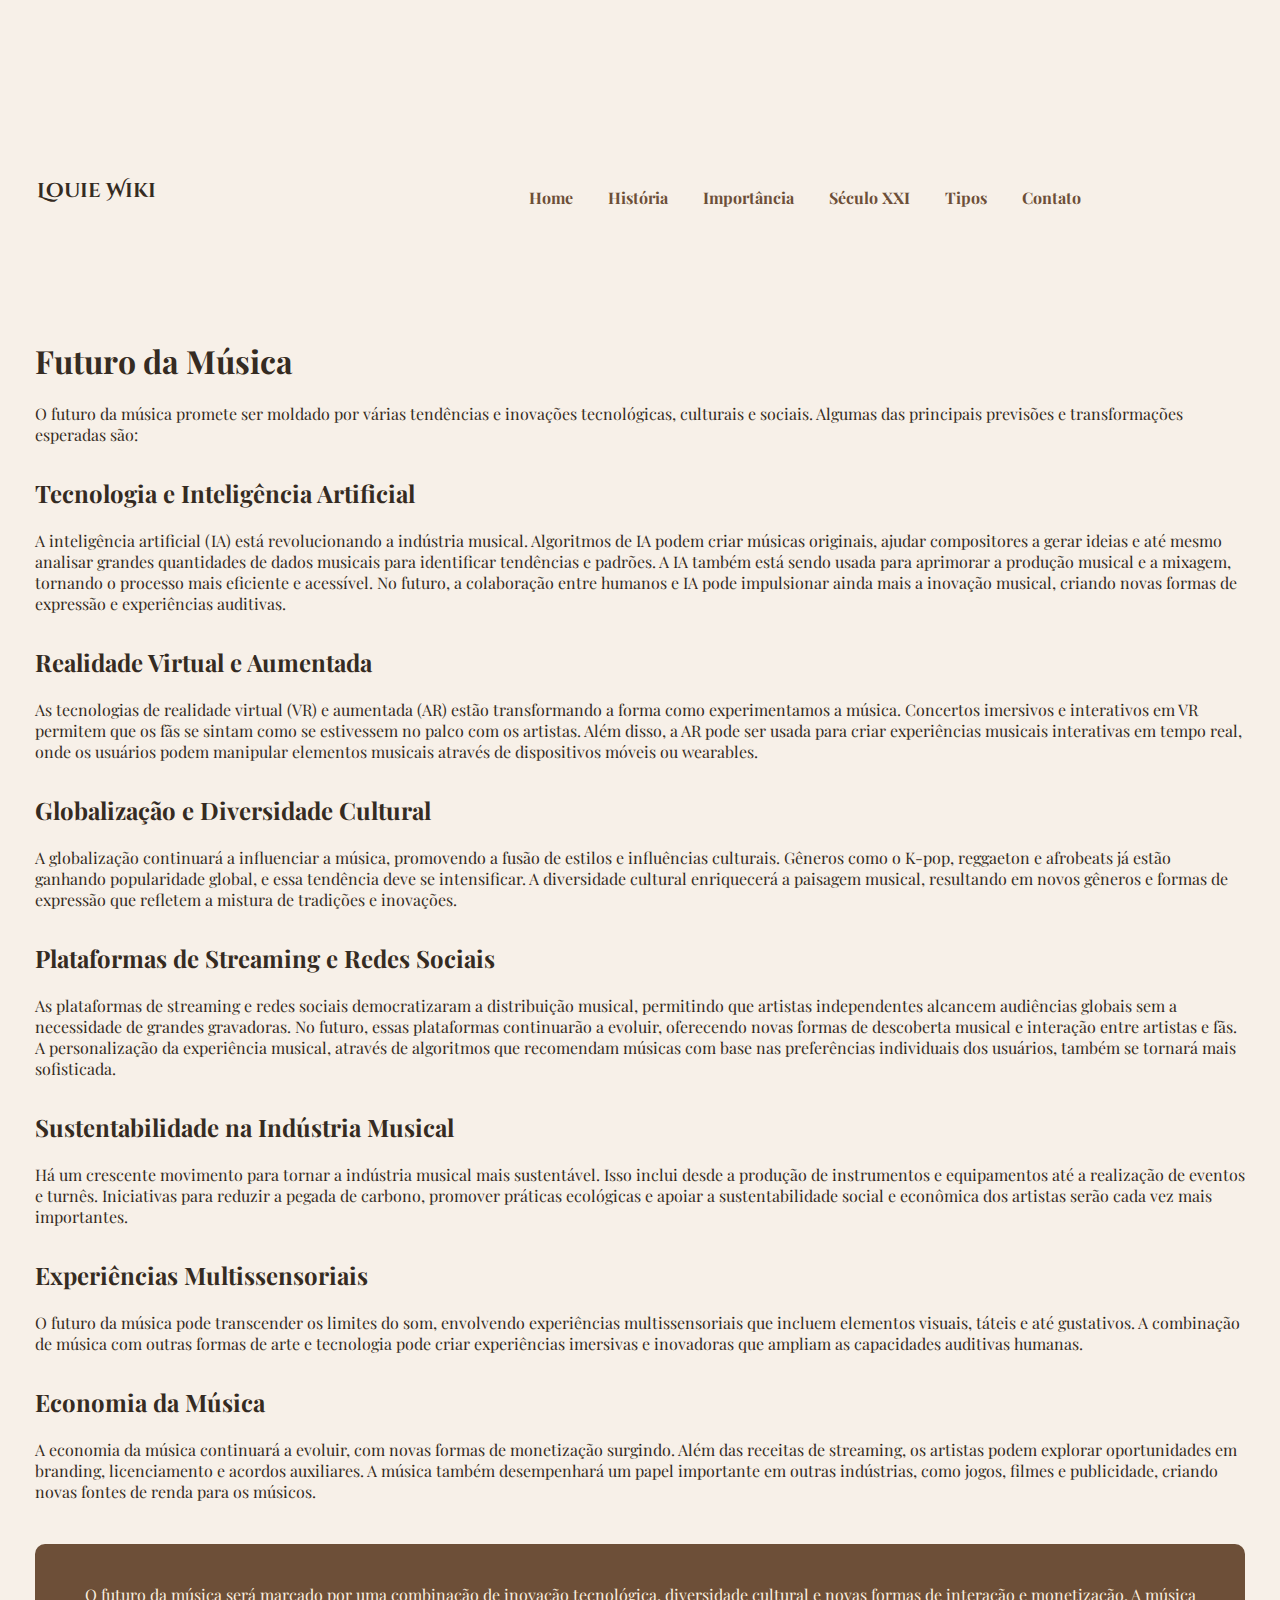
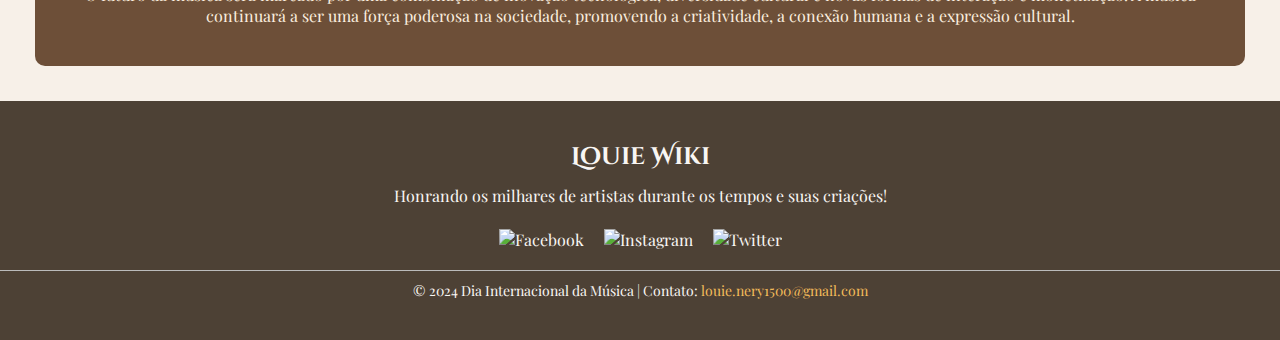
==== futuro.html @ 22aa8b5a "Add files via upload" ====
<!DOCTYPE html>
<html lang="pt-BR">
<head>
    <meta charset="UTF-8">
    <meta name="viewport" content="width=device-width, initial-scale=1.0">
    <title>Futuro da Música - Louie Wiki</title>
    <link rel="stylesheet" type="text/css" href="style.css">
</head>
<body>
    <div class="topo">
    </div>

    <section class="assunto">
        <header class="cabecalho">
            <table>
            <tr>
                <td width="47%">
            <h3 class="cabecalho-menu-logo" style="font-family: Cinzel Decorative , system-ui; font-size: 20px;">Louie Wiki</h3>
                </td>
                <td>
            <nav class="cabecalho-menu">
                <ul>
                <li><a href="site.html" class="paginas-menu-item">Home</a></li>
                <li><a href="historia.html" class="paginas-menu-item">História</a></li>
                <li><a href="importancia.html" class="paginas-menu-item">Importância</a></li>
                <li><a href="seculoxxi.html" class="paginas-menu-item">Século XXI</a></li>
                <li><a href="tipos.html" class="paginas-menu-item">Tipos</a></li>
                <li><a href= https://www.instagram.com/louvpiie_/ class="cabecalho-menu-item 2">Contato</a></li>
                </ul>
            </nav>
                </td>
            </tr>
            </table>
    </header>
    <main>
        <h1><br><br><br>Futuro da Música</h1>

        <p><br>O futuro da música promete ser moldado por várias tendências e inovações tecnológicas, culturais e sociais. Algumas das principais previsões e transformações esperadas são:</p>

        <h2><br>Tecnologia e Inteligência Artificial</h2>

        <p><br>A inteligência artificial (IA) está revolucionando a indústria musical. Algoritmos de IA podem criar músicas originais, ajudar compositores a gerar ideias e até mesmo analisar grandes quantidades de dados musicais para identificar tendências e padrões. A IA também está sendo usada para aprimorar a produção musical e a mixagem, tornando o processo mais eficiente e acessível. No futuro, a colaboração entre humanos e IA pode impulsionar ainda mais a inovação musical, criando novas formas de expressão e experiências auditivas.</p>

        <h2><br>Realidade Virtual e Aumentada</h2>

        <p><br>As tecnologias de realidade virtual (VR) e aumentada (AR) estão transformando a forma como experimentamos a música. Concertos imersivos e interativos em VR permitem que os fãs se sintam como se estivessem no palco com os artistas. Além disso, a AR pode ser usada para criar experiências musicais interativas em tempo real, onde os usuários podem manipular elementos musicais através de dispositivos móveis ou wearables.</p>

        <h2><br>Globalização e Diversidade Cultural</h2>

        <p><br>A globalização continuará a influenciar a música, promovendo a fusão de estilos e influências culturais. Gêneros como o K-pop, reggaeton e afrobeats já estão ganhando popularidade global, e essa tendência deve se intensificar. A diversidade cultural enriquecerá a paisagem musical, resultando em novos gêneros e formas de expressão que refletem a mistura de tradições e inovações.</p>

        <h2><br>Plataformas de Streaming e Redes Sociais</h2>

        <p><br>As plataformas de streaming e redes sociais democratizaram a distribuição musical, permitindo que artistas independentes alcancem audiências globais sem a necessidade de grandes gravadoras. No futuro, essas plataformas continuarão a evoluir, oferecendo novas formas de descoberta musical e interação entre artistas e fãs. A personalização da experiência musical, através de algoritmos que recomendam músicas com base nas preferências individuais dos usuários, também se tornará mais sofisticada.</p>

        <h2><br>Sustentabilidade na Indústria Musical</h2>

        <p><br>Há um crescente movimento para tornar a indústria musical mais sustentável. Isso inclui desde a produção de instrumentos e equipamentos até a realização de eventos e turnês. Iniciativas para reduzir a pegada de carbono, promover práticas ecológicas e apoiar a sustentabilidade social e econômica dos artistas serão cada vez mais importantes.</p>

        <h2><br>Experiências Multissensoriais</h2>

        <p><br>O futuro da música pode transcender os limites do som, envolvendo experiências multissensoriais que incluem elementos visuais, táteis e até gustativos. A combinação de música com outras formas de arte e tecnologia pode criar experiências imersivas e inovadoras que ampliam as capacidades auditivas humanas.</p>

        <h2><br>Economia da Música</h2>

        <p><br>A economia da música continuará a evoluir, com novas formas de monetização surgindo. Além das receitas de streaming, os artistas podem explorar oportunidades em branding, licenciamento e acordos auxiliares. A música também desempenhará um papel importante em outras indústrias, como jogos, filmes e publicidade, criando novas fontes de renda para os músicos.<br><br><br></p>

        <p class="highlight">O futuro da música será marcado por uma combinação de inovação tecnológica, diversidade cultural e novas formas de interação e monetização. A música continuará a ser uma força poderosa na sociedade, promovendo a criatividade, a conexão humana e a expressão cultural.</p>

    </main>
    </section>
    
    <footer>
        <div class="footer-content">
        <h3 style="font-family: Cinzel Decorative , system-ui;">Louie Wiki</h3>
        <p>Honrando os milhares de artistas durante os tempos e suas criações!</p>
            <ul class="socials">
                <li><a href="#"><img src="Imagens/icon-facebook.png" alt="Facebook"></a></li>
                <li><a href="#"><img src="Imagens/icon-instagram.png" alt="Instagram"></a></li>
                <li><a href="#"><img src="Imagens/icon-twitter.png" alt="Twitter"></a></li>
            </ul>
        </div>
        <div class="footer-bottom">
            <p>&copy; 2024 Dia Internacional da Música | Contato: <a href="mailto:louie.nery1500@gmail.com">louie.nery1500@gmail.com</a></p>
        </div>
    </footer>
</body>
</html>
---- style.css ----
@import url('https://fonts.googleapis.com/css2?family=Cinzel+Decorative:wght@400;700;900&family=Playfair+Display:ital,wght@0,400..900;1,400..900&display=swap');

*{
    margin:0px;
    padding: 0px;
    text-decoration: none;
}

a { color: inherit;} 

.topo {
    width: 100%;
    height: 15vh; /* Altura da viewport */
    background-image: url('Imagens/fita.jpeg');
    background-size: cover; /* Faz a imagem preencher todo o contêiner */
    background-position: center; /* Centraliza a imagem */
    background-repeat: no-repeat; /* Centraliza a imagem horizontalmente */
}

nav ul {
    list-style: none;
    padding: 0;
    margin-top: 15px;
    display: flex;
    justify-content: center;
    gap: 35px;
}

nav ul li {
    position: relative;
}

nav ul li a {
    text-decoration: none;
    color: #6D4F38;
    font-weight: 700;
    padding-bottom: 5px;
    transition: color 0.3s ease;
}

nav ul li::after {
    content: '';
    position: absolute;
    left: 0;
    bottom: 0;
    width: 0;
    height: 2px;
    background-color: #6D4F38;
    transition: width 0.3s ease;
}

nav ul li:hover::after {
    width: 100%;
}

.main-content {
    display: flex;
    justify-content: center;
    align-items: center;
    height: 100vh;
    margin: 0 auto;
    max-width: 1100px;
}

.content-wrapper {
    display: flex;
    align-items: center;
    justify-content: space-between;
    flex-wrap: wrap;
}

.title-section {
    flex: 1;
    text-align: center;
    color: #352B22;
}

.title-section h1 {
    font-size: 48px;
    font-weight: 700;
    margin-bottom: 20px;
}

.image-section {
    flex: 1;
    display: flex;
    justify-content: center;
    margin-top: 20px;
}

.image-section img {
    max-width: 100%;
    height: auto;
    border-radius: 10px;
}

.highlight {
    background-color: #6D4F38;
    padding: 40px;
    text-align: center;
    border-radius: 10px;
    color: #FAEDDF;
}

.highlight p {
    font-size: 18px;
    max-width: 800px;
    margin: 0 auto;
    line-height: 1.8;
}


body{
    font-family: "Playfair Display", system-ui;
    font-size: 100%;
    color: #352B22;
    background: #F7F0E8;
    margin: 0;
    padding: 0;
    height: 100%;
}

.assunto{
    font-size: 100%;
    margin: 25px;
    padding: 10px;
}

footer {
    background-color: #4D4135;
    color: rgb(249, 246, 243);
    padding: 40px 0;
    text-align: center;
}

.footer-content h3 {
    font-size: 24px;
    margin-bottom: 10px;
    font-weight: 700;
}

.footer-content p {
    max-width: 600px;
    margin: 0 auto 20px;
    line-height: 1.6;
}

.socials {
    list-style: none;
    padding: 0;
    display: flex;
    justify-content: center;
    gap: 20px;
}

.socials li {
    display: inline;
}

.socials li a img {
    width: 30px;
    height: 30px;
    transition: transform 0.3s ease;
}

.socials li a:hover img {
    transform: scale(1.1);
}

.footer-bottom {
    margin-top: 20px;
    border-top: 1px solid #4D4135;
    padding-top: 10px;
    font-size: 14px;
}

.footer-bottom a {
    color: #f2bb5a;
    text-decoration: none;
}

.footer-bottom a:hover {
    text-decoration: underline;
}

.socials li a:hover img {
    transform: scale(1.1);
}

.footer-bottom {
    margin-top: 20px;
    border-top: 1px solid #bbbbbb;
    padding-top: 10px;
    font-size: 14px;
}

.footer-bottom a {
    color: #f2bb5a;
    text-decoration: none;
}

.footer-bottom a:hover {
    text-decoration: underline;
}
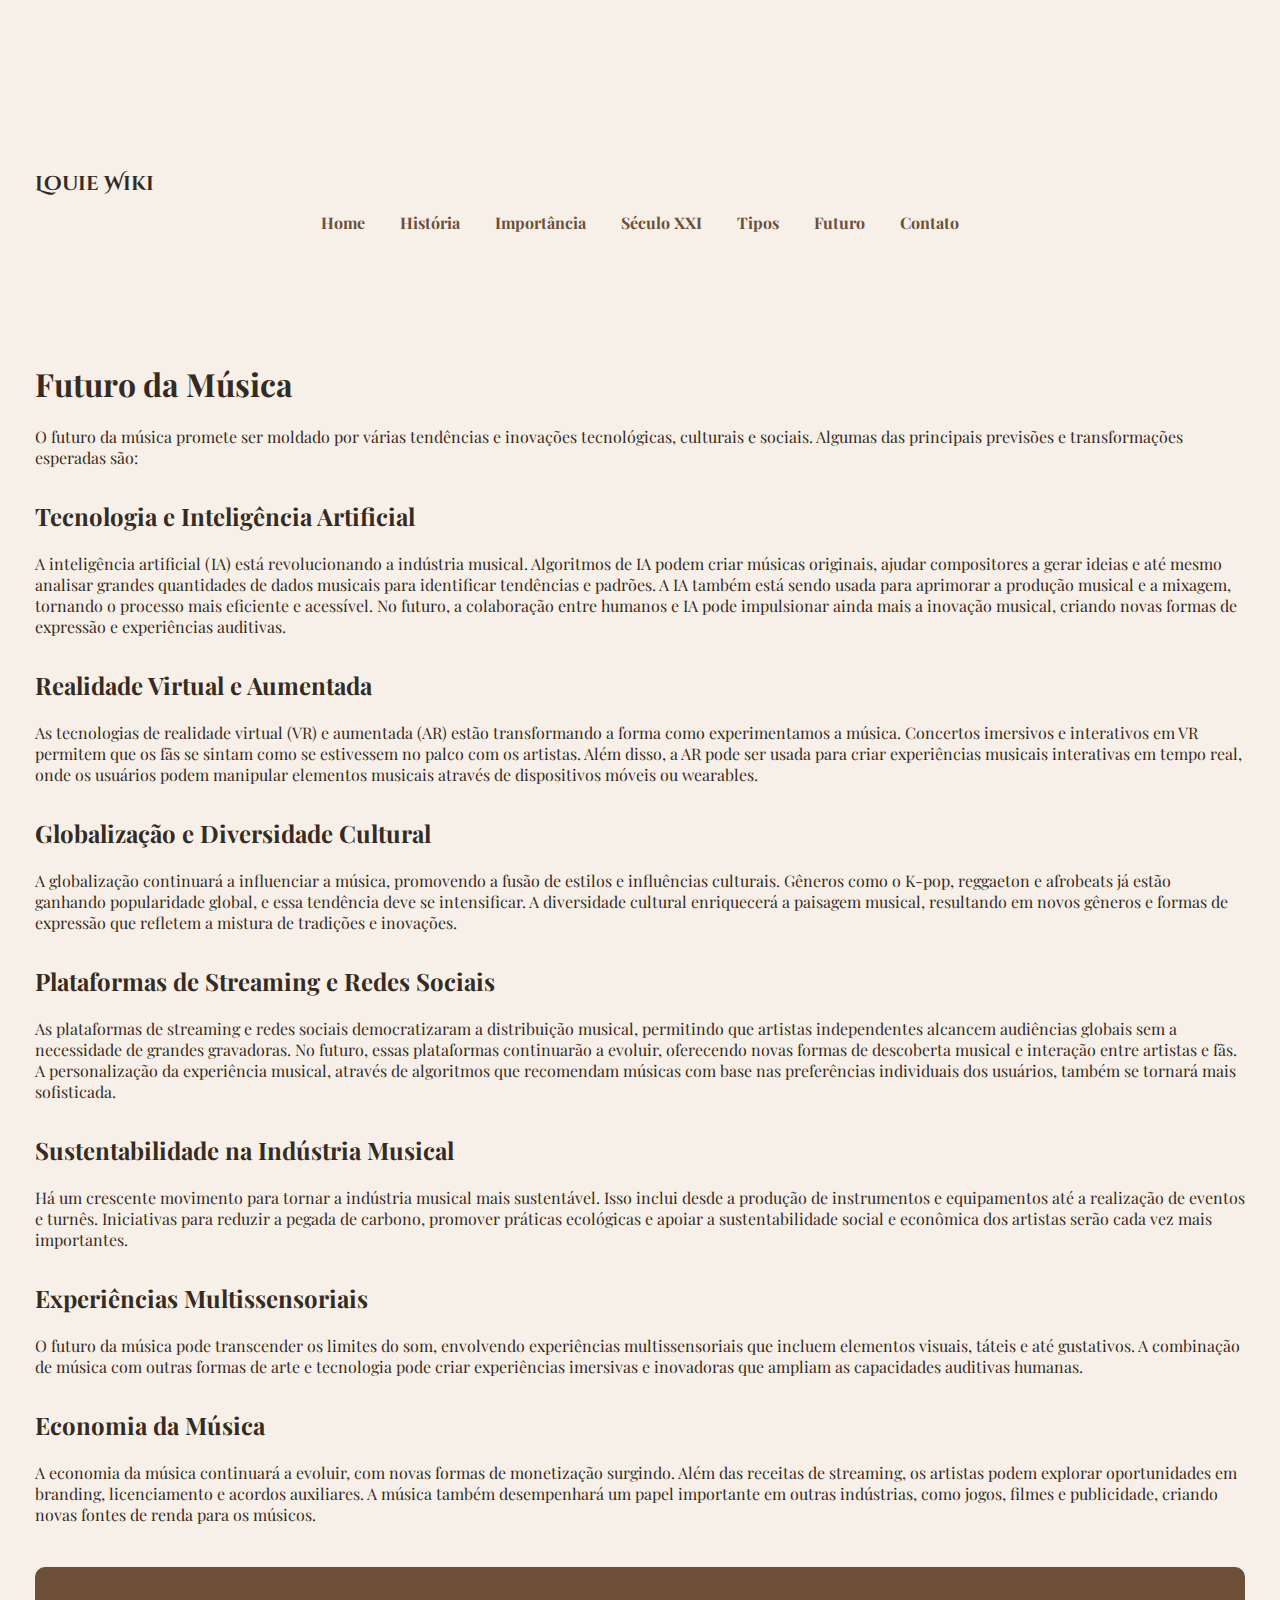
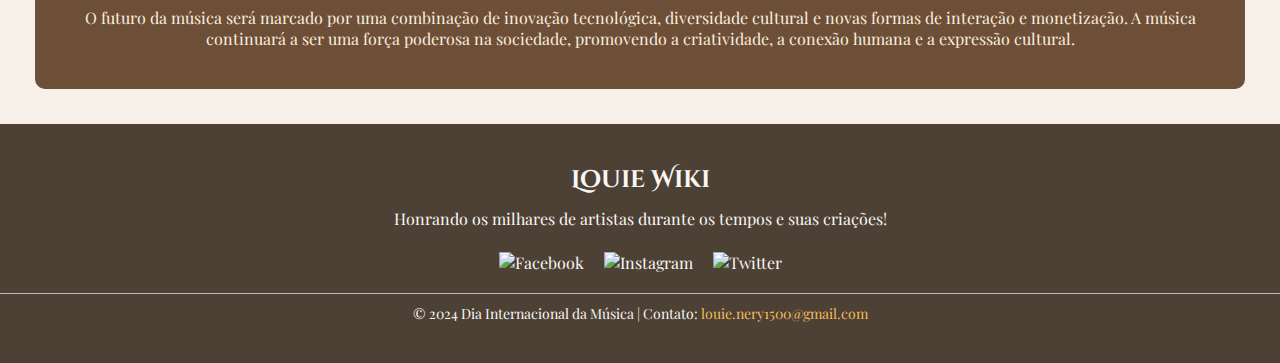
==== commit eac3a1f8: "Update futuro.html" ====
--- a/futuro.html
+++ b/futuro.html
@@ -12,25 +12,18 @@
 
     <section class="assunto">
         <header class="cabecalho">
-            <table>
-            <tr>
-                <td width="47%">
             <h3 class="cabecalho-menu-logo" style="font-family: Cinzel Decorative , system-ui; font-size: 20px;">Louie Wiki</h3>
-                </td>
-                <td>
             <nav class="cabecalho-menu">
                 <ul>
-                <li><a href="site.html" class="paginas-menu-item">Home</a></li>
+                <li><a href="index.html" class="paginas-menu-item">Home</a></li>
                 <li><a href="historia.html" class="paginas-menu-item">História</a></li>
-                <li><a href="importancia.html" class="paginas-menu-item">Importância</a></li>
-                <li><a href="seculoxxi.html" class="paginas-menu-item">Século XXI</a></li>
-                <li><a href="tipos.html" class="paginas-menu-item">Tipos</a></li>
-                <li><a href= https://www.instagram.com/louvpiie_/ class="cabecalho-menu-item 2">Contato</a></li>
+            <li><a href="importancia.html" class="paginas-menu-item">Importância</a></li>
+            <li><a href="seculoxxi.html" class="paginas-menu-item">Século XXI</a></li>
+            <li><a href="tipos.html" class="paginas-menu-item">Tipos</a></li>
+            <li><a href="futuro.html" class="paginas-menu-item">Futuro</a></li>
+            <li><a href= https://www.instagram.com/louvpiie_/ class="cabecalho-menu-item 2">Contato</a></li>
                 </ul>
             </nav>
-                </td>
-            </tr>
-            </table>
     </header>
     <main>
         <h1><br><br><br>Futuro da Música</h1>
@@ -85,4 +78,4 @@
         </div>
     </footer>
 </body>
-</html>+</html>
